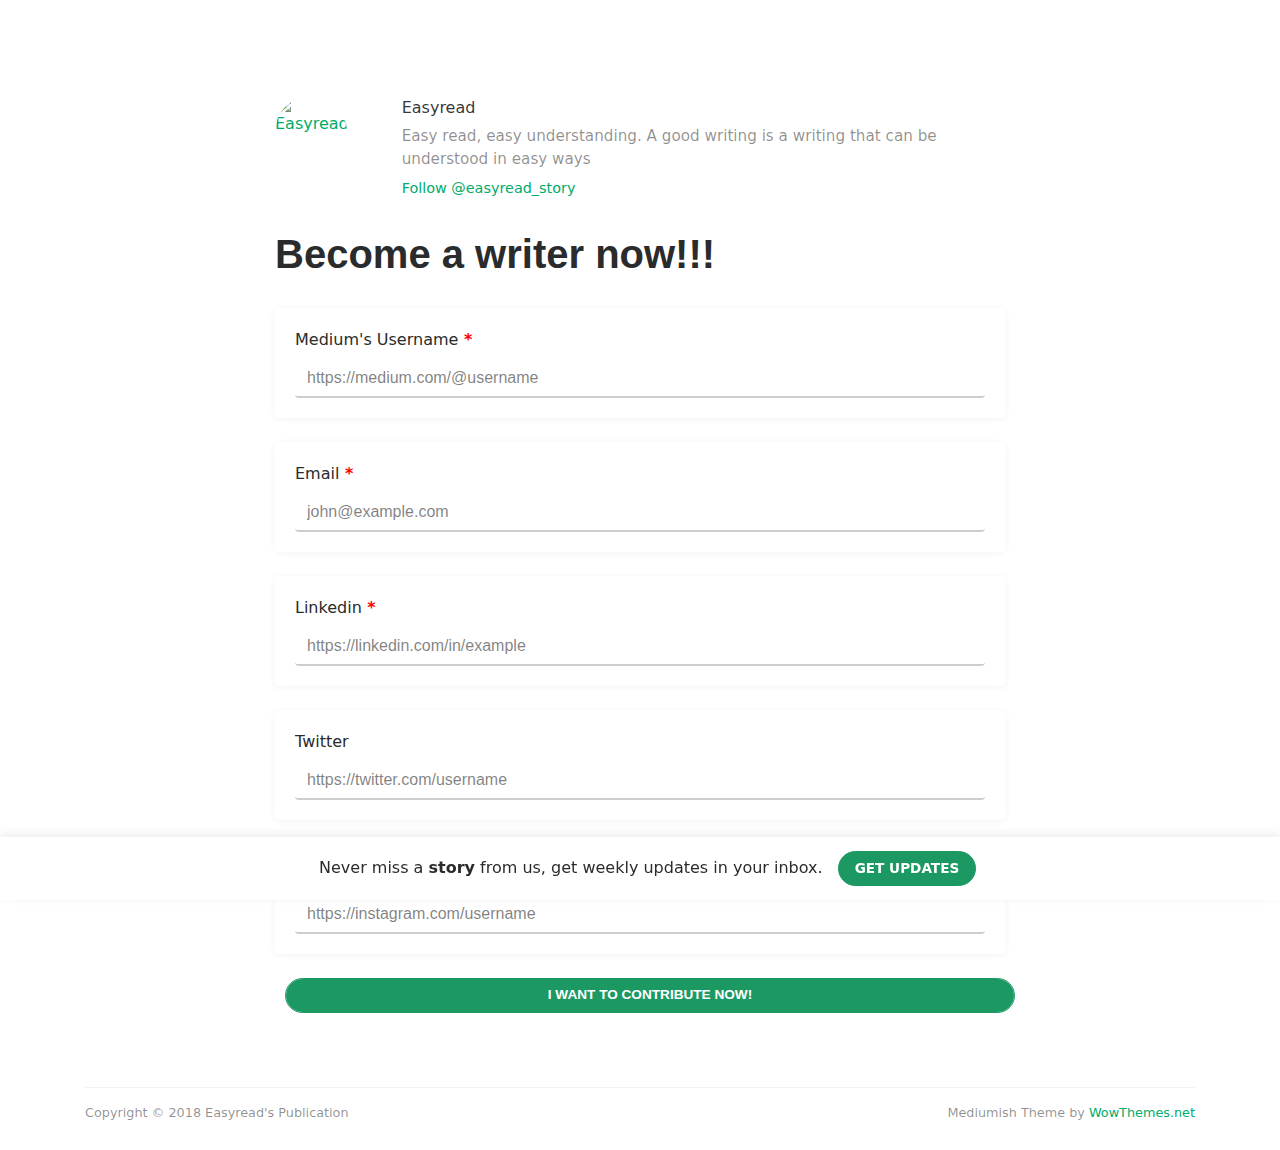
==== register.html @ 24fa1194 "add file" ====
<!DOCTYPE html>
<html lang="en">
<head>
<meta charset="utf-8">
<meta name="viewport" content="width=device-width, initial-scale=1, shrink-to-fit=no">
<meta name="description" content="Register and be a part of our community now. You can tell anything about your great adventure, what you learn or what you make.">
<meta name="author" content="https://medium.com/easyread">

<!-- OG start-->
<meta property="fb:page_id" content="568475403493409" />
<meta property="og:site_name" content="Easyread" />
<meta property="og:title" content="Easyread - Become a Writer" />
<meta property="og:url" content="https://easyread.co/register" />
<meta property="og:image" content="https://cdn-images-1.medium.com/max/800/1*DwBB0OiocUT-VNd6Pd5AMQ.jpeg" />
<meta property="og:description" content="Register and be a part of our community now. You can tell anything about your great adventure, what you learn or what you make.">
<!-- OG End -->

<!-- Favicon Starts -->
<link rel="icon" href="assets/img/favicon/favicon.ico">
<link rel="apple-touch-icon" sizes="180x180" href="assets/img/favicon/apple-touch-icon.png">
<link rel="icon" type="image/png" sizes="32x32" href="assets/img/favicon/favicon-32x32.png">
<link rel="icon" type="image/png" sizes="16x16" href="assets/img/favicon/favicon-16x16.png">
<link rel="manifest" href="assets/img/favicon/site.webmanifest">
<link rel="mask-icon" href="assets/img/favicon/safari-pinned-tab.svg" color="#5bbad5">
<meta name="msapplication-TileColor" content="#da532c">
<meta name="theme-color" content="#ffffff">
<!-- Favicon End -->
<title>Easyread - Become a Writer</title>
<!-- Bootstrap core CSS -->
<link href="assets/css/bootstrap.min.css" rel="stylesheet">
<!-- Fonts -->
<link href="https://maxcdn.bootstrapcdn.com/font-awesome/4.7.0/css/font-awesome.min.css" rel="stylesheet">
<link href="https://fonts.googleapis.com/css?family=Righteous%7CMerriweather:300,300i,400,400i,700,700i" rel="stylesheet">
<!-- Custom styles for this template -->
<link href="assets/css/mediumish.css" rel="stylesheet">
</head>
<body>


<!-- Begin Article
================================================== -->
<div class="container">
	<div class="row">

		<!-- Begin Fixed Left Share -->
		<div class="col-md-2 col-xs-12">
			<!-- Empty Spaces -->
		</div>
		<!-- End Fixed Left Share -->

		<!-- Begin Post -->
		<div class="col-md-8 col-md-offset-2 col-xs-12">
			<div class="mainheading">

				<!-- Begin Top Meta -->
				<div class="row post-top-meta">
					<div class="col-md-2">
						<a href="https://medium.com/easyread"><img class="author-thumb logo" src="https://miro.medium.com/fit/c/240/240/1*W6RANBrWKEZgobD3anAfaw.png" alt="Easyread"></a>
					</div>
					<div class="col-md-10">
						<a class="link-dark" href="https://medium.com/easyread">Easyread</a>
						<span class="author-description">Easy read, easy understanding. A good writing is a writing that can be understood in easy ways</span>
						
						<span class="post-read"> 
							<a href="https://twitter.com/easyread_story?ref_src=twsrc%5Etfw" class="twitter-follow-button" data-show-count="false">Follow @easyread_story</a><script async src="https://platform.twitter.com/widgets.js" charset="utf-8"></script>
						</span> 
						<span class="post-read">
							<script src="//platform.linkedin.com/in.js" type="text/javascript"> lang: en_US</script>
							<script type="IN/FollowCompany" data-id="13641760"></script>
						</span>
					</div>
				</div>
				<!-- End Top Menta -->

				<h1 class="posttitle">Become a writer now!!!</h1>

			</div>
 
			<!-- Begin Post Content -->
			<!--TODO: Fix this form  -->
			<form> 
					<div class=" listrelated" >				 
						<div class="authorpostbox">
							<div class="card">
									<div class="card-block">
											<label class="label required-label">Medium's Username</label>
											<input required class="form-control form-inline input-form-line" type="username" placeholder="https://medium.com/@username">
									</div>
							</div>
						</div>	 
						<div class="authorpostbox">
							<div class="card">
									<div class="card-block">
											<label class="label required-label">Email</label>
											<input required class="form-control form-inline input-form-line" type="email" placeholder="john@example.com">
									</div>
							</div>
						</div>	 

						<div class="authorpostbox">
								<div class="card">
										<div class="card-block">
												<label class="label required-label">Linkedin</label>
												<input required class="form-control form-inline input-form-line" type="text" placeholder="https://linkedin.com/in/example">									 
										</div>
								</div>
							</div>

						<div class="authorpostbox">
							<div class="card">
									<div class="card-block">
											<label class="label">Twitter</label>
											<input class="form-control form-inline input-form-line" type="username" placeholder="https://twitter.com/username">
									</div>
							</div>
						</div>	  	
						
						<div class="authorpostbox">
							<div class="card">
									<div class="card-block">
											<label class="label">Instagram</label>
											<input class="form-control form-inline input-form-line" type="username" placeholder="https://instagram.com/username">									 
									</div>
							</div>
						</div>	
					</div>
					<div class="authorpostbox">
						<button class="btn subscribe form-control">I want to contribute now!</button>
					</div>
		</form>
			<!-- End Post Content -->
			
		</div>
		<!-- End Post -->

	</div>
</div>
<!-- End Article
================================================== -->

<div class="hideshare"></div>
 

<!-- Begin Twitter Timeline
================================================== -->
<!-- <div class="container margtop3rem">
<a class="twitter-grid" href="https://twitter.com/TwitterDev/timelines/539487832448843776">WowThemesNet Tweets</a> <script async src="https://platform.twitter.com/widgets.js" charset="utf-8"></script>
</div> -->
<!-- End Twitter Timeline
================================================== -->

<!-- Begin AlertBar
================================================== -->
<div class="alertbar">
	<div class="container text-center">
		<img src="https://miro.medium.com/fit/c/40/40/1*W6RANBrWKEZgobD3anAfaw.png" alt=""> &nbsp; Never miss a <b>story</b> from us, get weekly updates in your inbox. <a href="#" class="btn subscribe">Get Updates</a>
	</div>
</div>
<!-- End AlertBar
================================================== -->

<!-- Begin Footer
================================================== -->
<div class="container">
	<div class="footer">
		<p class="pull-left">
			 Copyright &copy; 2018 Easyread's Publication
		</p>
		<p class="pull-right">
			 Mediumish Theme by <a target="_blank" href="https://www.wowthemes.net">WowThemes.net</a>
		</p>
		<div class="clearfix">
		</div>
	</div>
</div>
<!-- End Footer
================================================== -->

<!-- Bootstrap core JavaScript
================================================== -->
<!-- Placed at the end of the document so the pages load faster -->
<script src="assets/js/jquery.min.js"></script>
<script src="https://cdnjs.cloudflare.com/ajax/libs/tether/1.4.0/js/tether.min.js" integrity="sha384-DztdAPBWPRXSA/3eYEEUWrWCy7G5KFbe8fFjk5JAIxUYHKkDx6Qin1DkWx51bBrb" crossorigin="anonymous"></script>
<script src="assets/js/bootstrap.min.js"></script>
<script src="assets/js/ie10-viewport-bug-workaround.js"></script>
<script src="assets/js/mediumish.js"></script>
<!-- Global site tag (gtag.js) - Google Analytics -->
<script async src="https://www.googletagmanager.com/gtag/js?id=UA-127985050-1"></script>
<script>
  window.dataLayer = window.dataLayer || [];
  function gtag(){dataLayer.push(arguments);}
  gtag('js', new Date());

  gtag('config', 'UA-127985050-1');
</script>

</body>
</html>
---- assets/css/mediumish.css ----
/*
Template Name:Mediumish
Copyright:WowThemes.net,https://www.wowthemes.net
Version:1.0.1
License: https://www.wowthemes.net/freebies-license/
*/
body {
	padding-top:5rem;
}
.mainheading {
	padding:1rem 0rem;
}
a {
	color:#00ab6b;
}
a,a:hover {
	transition:all 0.2s;
}
.mediumnavigation {
	background:rgba(255,255,255,.97);
	box-shadow:0 2px 2px -2px rgba(0,0,0,.15);
}
section {
	margin-bottom:20px;
}
.section-title h2 {
	border-bottom:1px solid rgba(0,0,0,.15);
	margin-bottom:25px;
	font-weight:700;
	font-size:1.4rem;
	margin-bottom:27px;
}
.section-title span {
	border-bottom:1px solid rgba(0,0,0,.44);
	display:inline-block;
	padding-bottom:20px;
	margin-bottom:-1px;
}
@media (min-width:576px) {
	.card-columns.listfeaturedtag {
		-webkit-column-count:2;
		-moz-column-count:2;
		column-count:2;
	}
}
@media (min-width:992px) {
	.navbar-toggleable-md .navbar-nav .nav-link {
		padding-right:.7rem;
		padding-left:.7rem;
	}
}
.card-columns .card {
	margin-bottom:20px;
}
.listfeaturedtag .wrapthumbnail {
	height:258px;
	flex:0 0 auto;
}
.listfeaturedtag .card {
	border:1px solid rgba(0,0,0,.1);
	border-radius:2px;
	height:260px;
	padding-left:0;
	margin-bottom:15px;
}
.listfeaturedtag .thumbnail {
	background-size:cover;
	height:100%;
	display:block;
	background-position:38% 22% !important;
	background-origin:border-box!important;
	border-top-left-radius:2px;
}
.listfeaturedtag .card-block {
	padding-left:0;
}
.listfeaturedtag h2.card-title,.listrecent h2.card-title {
	font-size:1.3rem;
	font-weight:700;
	line-height: 1.25;
}
.listfeaturedtag h2.card-title a,.listrecent h2.card-title a {
	color:rgba(0,0,0,.8);
}
.listfeaturedtag h2.card-title a:hover,.listrecent h2.card-title a:hover {
	color:rgba(0,0,0,.6);
	text-decoration:none;
}
.listfeaturedtag h4.card-text,.listrecent h4.card-text {
	color:rgba(0,0,0,.44);
	font-size:0.95rem;
	line-height:1.4;
	font-weight:400;
}
.listfeaturedtag .wrapfooter {
	position:absolute;
	bottom:20px;
	font-size:12px;
	display:block;
	width:85%;
}
.listrecent .wrapfooter {
	font-size:12px;
	margin-top:30px;
}
.author-thumb {
	width:40px;
	height:40px;
	float:left;
	margin-right:13px;
	border-radius:100%;
}
.post-top-meta {
	margin-bottom:2rem;
}
.post-top-meta .author-thumb {
	width:72px;
	height:72px;
}
.post-top-meta.authorpage .author-thumb {
	margin-top:40px;
}
.post-top-meta span {
	font-size:0.9rem;
	color:rgba(0,0,0,.44);
	display:inline-block;
}
.post-top-meta .author-description {
	margin-bottom:5px;
	margin-top:5px;
	font-size:0.95rem;
}
.author-meta {
	flex:1 1 auto;
	white-space:nowrap!important;
	text-overflow:ellipsis!important;
	overflow:hidden!important;
}
span.post-name,span.post-date,span.author-meta {
	display:inline-block;
}
span.post-date,span.post-read {
	color:rgba(0,0,0,.44);
}
span.post-read-more {
	align-items:center;
	display:inline-block;
	float:right;
	margin-top:8px;
}
span.post-read-more a {
	color:rgba(0,0,0,.44);
}
span.post-name a,span.post-read-more a:hover {
	color:rgba(0,0,0,.8);
}
.dot:after {
	content:"·";
	margin-left:3px;
	margin-right:3px;
}
.mediumnavigation .form-control {
	font-size:0.8rem;
	border-radius:30px;
	overflow:hidden;
	border:1px solid rgba(0,0,0,0.04);
}
.mediumnavigation .form-inline {
	margin-left:15px;
}
.mediumnavigation .form-inline .btn {
	margin-left:-50px;
	border:0;
	border-radius:30px;
	cursor:pointer;
}
.mediumnavigation .form-inline .btn:hover,.mediumnavigation .form-inline .btn:active {
	background:transparent;
	color:green;
}
.mediumnavigation .navbar-brand {
	font-weight:500;
}
.mediumnavigation .dropdown-menu {
	border:1px solid rgba(0,0,0,0.08);
	margin:.5rem 0 0;
}
.mediumnavigation .nav-item,.dropdown-menu {
	font-size:0.9rem;
}
.mediumnavigation .search-icon {
	margin-left:-40px;
	display:inline-block;
	margin-top:3px;
	cursor:pointer;
}
.mediumnavigation .navbar-brand img {
	max-height:30px;
	margin-right:5px;
}
.mainheading h1.sitetitle {
	font-family:Righteous;
}
.mainheading h1.posttitle {
	/* font-family: 'Lucida Sans', 'Lucida Sans Regular', 'Lucida Grande', 'Lucida Sans Unicode', Geneva, Verdana, sans-serif; */
	font-family: -apple-system, BlinkMacSystemFont, 'Segoe UI', Roboto, Oxygen, Ubuntu, Cantarell, 'Open Sans', 'Helvetica Neue', sans-serif;
	font-weight:700;
	margin-bottom:1rem;
}
.footer {
	border-top:1px solid rgba(0,0,0,.05)!important;
	padding-top:15px;
	padding-bottom:12px;
	font-size:0.8rem;
	color:rgba(0,0,0,.44);
	margin-top:50px;
}
.link-dark {
	color:rgba(0,0,0,.8);
}
.article-post {
	font-family:Merriweather;
	font-size:1.2rem;
	line-height:1.8;
	color:rgba(0,0,0,.8);
}
blockquote {
	border-left:4px solid #00ab6b;
	padding:0 20px;
	font-style:italic;
	color:rgba(0,0,0,.5);
}
.article-post p,.article-post blockquote {
	margin:0 0 1.5rem 0;
}
.featured-image {
	display:block;
	margin:0px auto;
	margin-bottom:1.5rem;
}
.share {
	text-align:center;
	margin-top:20px;
}
.share p {
	margin-bottom:10px;
	font-size:0.95rem;
}
.share {
	display:none;
}
.share ul li {
	display:inline-block;
	margin-bottom:5px;
}
.share ul {
	padding-left:0;
	margin-left:0;
}
.svgIcon {
	vertical-align:middle;
}
@media (min-width:1024px) {
	.share {
		position:fixed;
		display:block;
	}
	.share ul li {
		display:block;
	}
}
@media (max-width:999px) {
	.listfeaturedtag .wrapthumbnail, .listfeaturedtag .col-md-7 {
		width:100%;
		max-width:100%;
		-webkit-box-flex: 0;
		-webkit-flex: 100%;
		-ms-flex: 100%;
		flex: 100%;
	}
	.listfeaturedtag .wrapthumbnail {
		height:250px;
	}
	.listfeaturedtag .card {
		height:auto;
	}
	.listfeaturedtag .wrapfooter {
		position:relative;
		margin-top:30px;
	}
	.listfeaturedtag .card-block {
		padding:20px;
	}
}
@media (max-width:1024px) {
	.post-top-meta .col-md-10 {
		text-align:center;
	}
}
@media (max-width:767px) {
	.post-top-meta.authorpage {
		text-align:center;
	}
}
.share,.share a {
	color:rgba(0,0,0,.44);
	fill:rgba(0,0,0,.44);
}
.graybg {
	background-color:#fafafa;
	padding:40px 0 46px;
	position:relative;
}
.listrelated .card {
	box-shadow:0 1px 7px rgba(0,0,0,.05);
	border:0;
}
.card {
	border-radius:4px;
}
.card .img-thumb {
	border-top-right-radius:4px;
	border-top-left-radius:4px;
}
ul.tags {
	list-style:none;
	padding-left:0;
	margin:0 0 3rem 0;
}
ul.tags li {
	display:inline-block;
	font-size:0.9rem;
}
ul.tags li a {
	background:rgba(0,0,0,.05);
	color:rgba(0,0,0,.6);
	border-radius:3px;
	padding:5px 10px;
}
ul.tags li a:hover {
	background:rgba(0,0,0,.07);
	text-decoration:none;
}
.margtop3rem {
	margin-top: 3rem;
}
.sep {
	height:1px;
	width:20px;
	background:#999;
	margin:0px auto;
	margin-bottom:1.2rem;
}
.btn.follow {
	border-color:#02B875;
	color:#1C9963;
	padding:3px 10px;
	text-align:center;
	border-radius:999em;
	font-size:0.85rem;
	display:inline-block;
}
.btn.subscribe {
	background-color:#1C9963;
	border-color:#1C9963;
	color:rgba(255,255,255,1);
	fill:rgba(255,255,255,1);
	border-radius:30px;
	font-size:0.85rem;
	margin-left:10px;
	font-weight:600;
	text-transform:uppercase;
}
.post-top-meta .btn.follow {
	margin-left:5px;
	margin-top:-4px;
}
.alertbar {
	box-shadow:0 -3px 10px 0 rgba(0,0,0,.0785);
	position:fixed;
	bottom:0;
	left:0;
	background-color:#fff;
	width:100%;
	padding:14px 0;
	z-index:1;
}
.form-control::-webkit-input-placeholder {
	color: rgba(0,0,0,.5);
}
.form-control:-moz-placeholder {
	color: rgba(0,0,0,.5);
}
.form-control::-moz-placeholder {
	color: rgba(0,0,0,.5);
}
.form-control:-ms-input-placeholder {
	color: rgba(0,0,0,.5);
}
.form-control::-ms-input-placeholder {
	color: rgba(0,0,0,.5);
}
.authorpage h1 {
	font-weight:700;
	font-size:30px;
}
.post-top-meta.authorpage .author-thumb {
	float:none;
}
.authorpage .author-description {
	font-size:1rem;
	color:rgba(0,0,0,.6);
}
.post-top-meta.authorpage .btn.follow {
	padding:7px 20px;
	margin-top:10px;
	margin-left:0;
	font-size:0.9rem;
}
.graybg.authorpage {
	border-top:1px solid #f0f0f0;
}
.authorpostbox {
	width:760px;
	margin:0px auto;
	margin-bottom:1.5rem;
	max-width:100%;
}
.authorpostbox .img-thumb {
	width:100%;
}
.sociallinks {
	margin:1rem 0;
}
.sociallinks a {
	background:#666;
	color:#fff;
	width:22px;
	height:22px;
	display:inline-block;
	text-align:center;
	line-height:22px;
	border-radius:50%;
	font-size:12px;
}
input.input-form-line{
	outline: 0;
	border-width: 0 0 2px;
  	border-color: #cdcdcd;
}
input.input-form-line:focus {
  border-color:#1C9963;
}

.required-label:after{
	content:" *";
	font-weight:bold;
	color: red;
}
@media only screen and (max-width: 768px){
	.logo{
		float: none !important;
		margin: auto;
		display: block;
	}
}
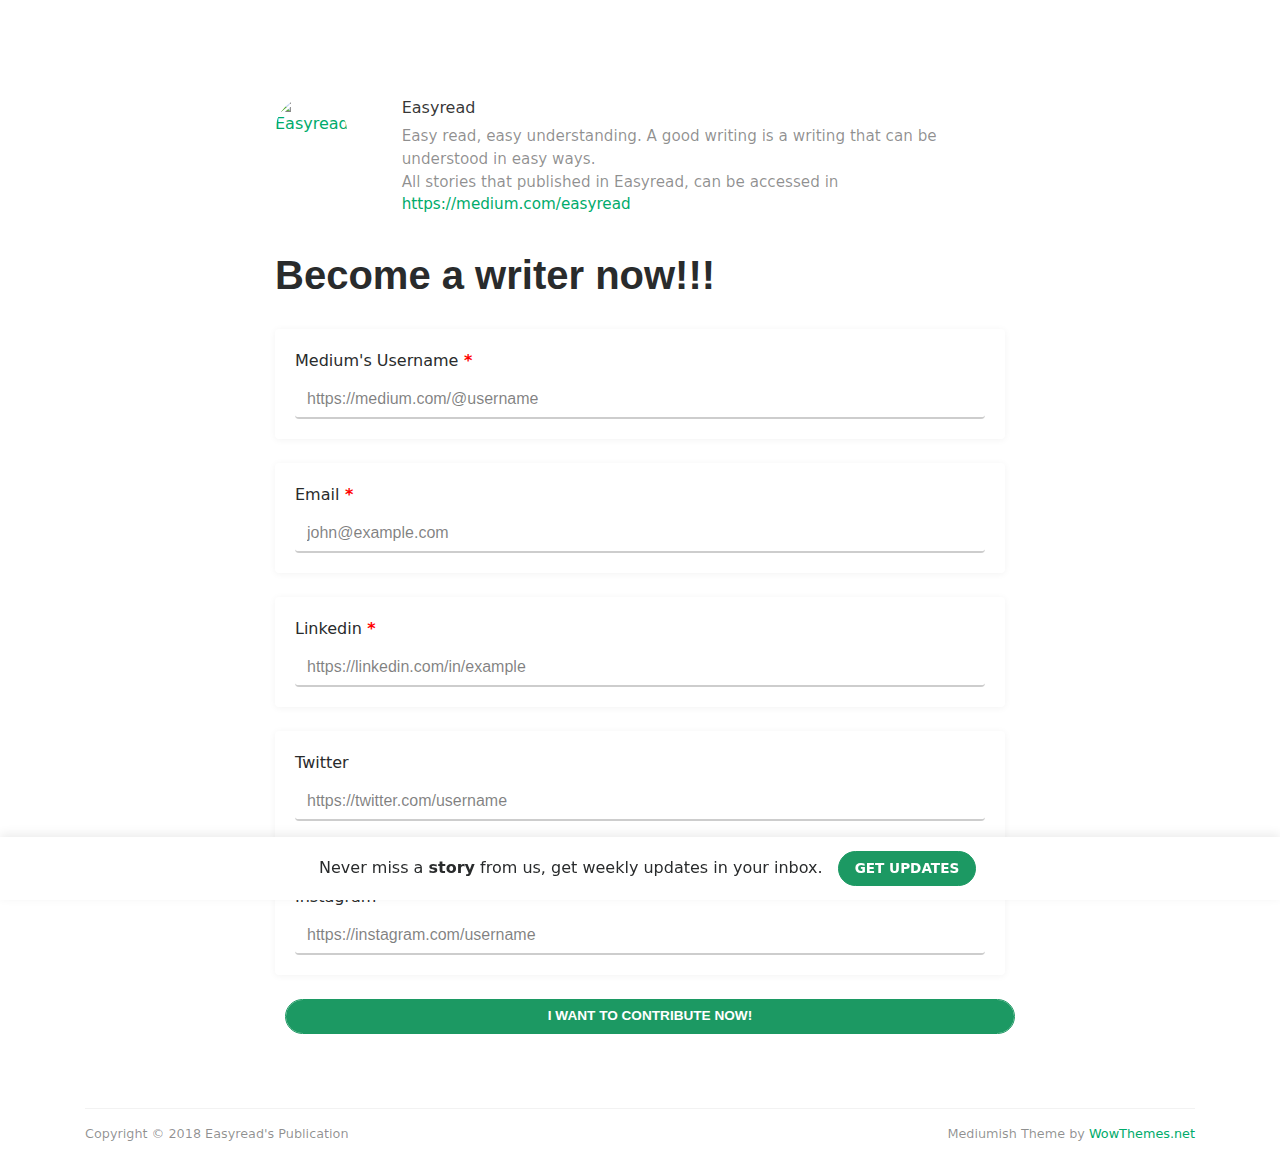
==== commit 448fcd34: "chore(meta-info): remove unnused data" ====
--- a/register.html
+++ b/register.html
@@ -54,23 +54,18 @@
 
 				<!-- Begin Top Meta -->
 				<div class="row post-top-meta">
-					<div class="col-md-2">
-						<a href="https://medium.com/easyread"><img class="author-thumb logo" src="https://miro.medium.com/fit/c/240/240/1*W6RANBrWKEZgobD3anAfaw.png" alt="Easyread"></a>
+						<div class="col-md-2">
+							<a href="https://medium.com/easyread"><img class="author-thumb logo" src="https://miro.medium.com/fit/c/240/240/1*W6RANBrWKEZgobD3anAfaw.png" alt="Easyread"></a>
+						</div>
+						<div class="col-md-10">
+							<a class="link-dark" href="https://medium.com/easyread">Easyread</a>
+							<span class="author-description">
+								Easy read, easy understanding. A good writing is a writing that can be understood in easy ways. <br>
+								All stories that published in Easyread, can be accessed in <a href="https://medium.com/easyread">https://medium.com/easyread</a>
+							</span>
+						</div>
 					</div>
-					<div class="col-md-10">
-						<a class="link-dark" href="https://medium.com/easyread">Easyread</a>
-						<span class="author-description">Easy read, easy understanding. A good writing is a writing that can be understood in easy ways</span>
-						
-						<span class="post-read"> 
-							<a href="https://twitter.com/easyread_story?ref_src=twsrc%5Etfw" class="twitter-follow-button" data-show-count="false">Follow @easyread_story</a><script async src="https://platform.twitter.com/widgets.js" charset="utf-8"></script>
-						</span> 
-						<span class="post-read">
-							<script src="//platform.linkedin.com/in.js" type="text/javascript"> lang: en_US</script>
-							<script type="IN/FollowCompany" data-id="13641760"></script>
-						</span>
-					</div>
-				</div>
-				<!-- End Top Menta -->
+					<!-- End Top Menta --> 
 
 				<h1 class="posttitle">Become a writer now!!!</h1>
 
